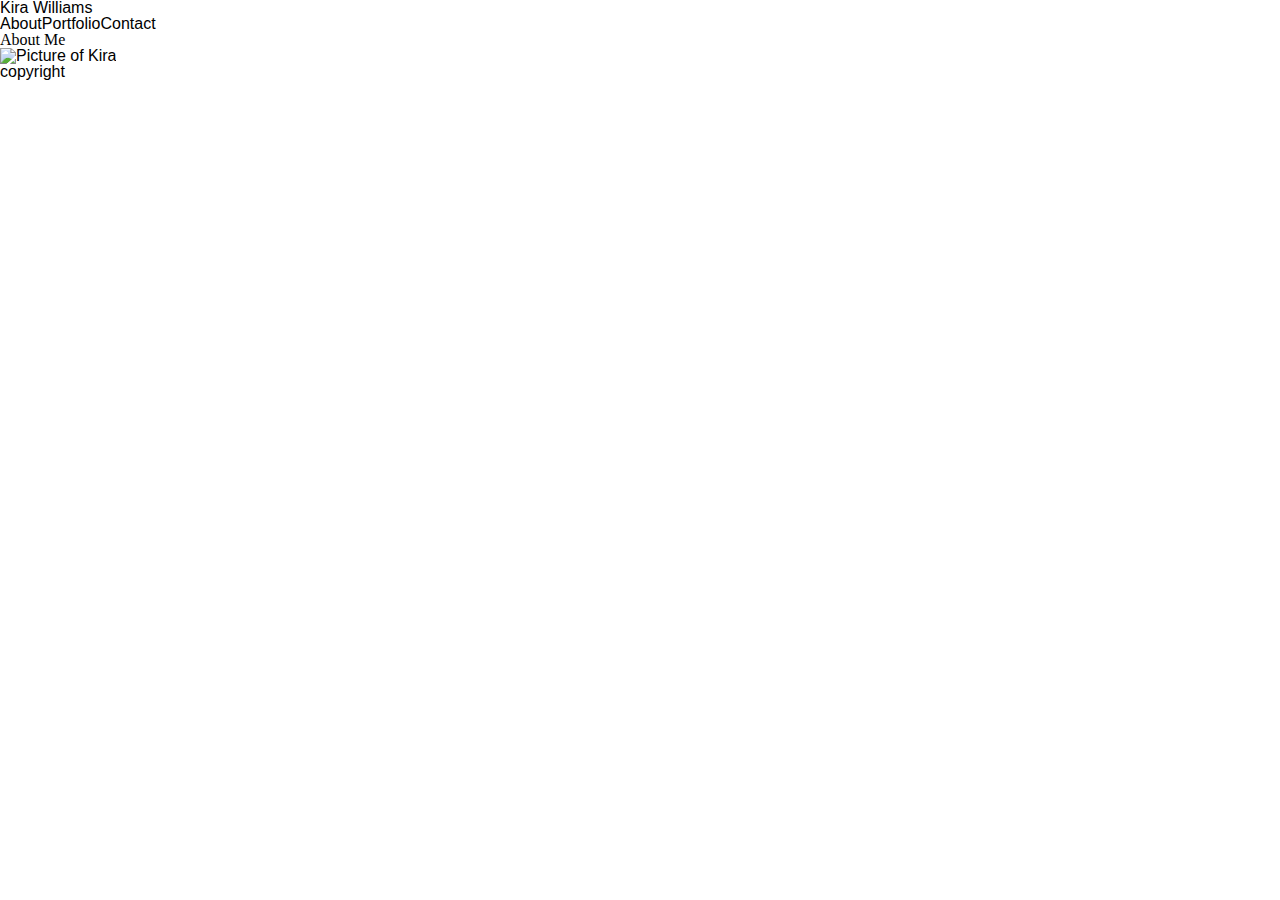
==== index.html @ bc0a3616 "added reset.css" ====
<!DOCTYPE html>
<html text="en-us">
    <head>
        <meta charset="utf-8">
        <title>About Me</title>
        <link rel="stylesheet" href="assets/css/reset.css">
        <link rel="stylesheet" href="assets/css/style.css">
    </head>
    <body>
        <header>
            <div id="logo">Kira Williams</div>
            <nav>
                <table>
                    <tr>
                        <td>About</td>
                        <td>Portfolio</td>
                        <td>Contact</td>
                    </tr>
                </table>
            </nav>
        </header>
        <div class="wrapper">
            <section title="About Me">
                <h1>About Me</h1>
                <img src="" alt="Picture of Kira">

            </section>
        </div>
        <footer>
            copyright
        </footer>
    </body>
</html>
---- assets/css/style.css ----
*{
    box-sizing: border-box;
}
body{
    font-family: 'Arial', 'Helvetica Neue', Helvetica, sans-serif;
}
h1{
    font-family: 'Georgia', Times, Times New Roman, serif;
}
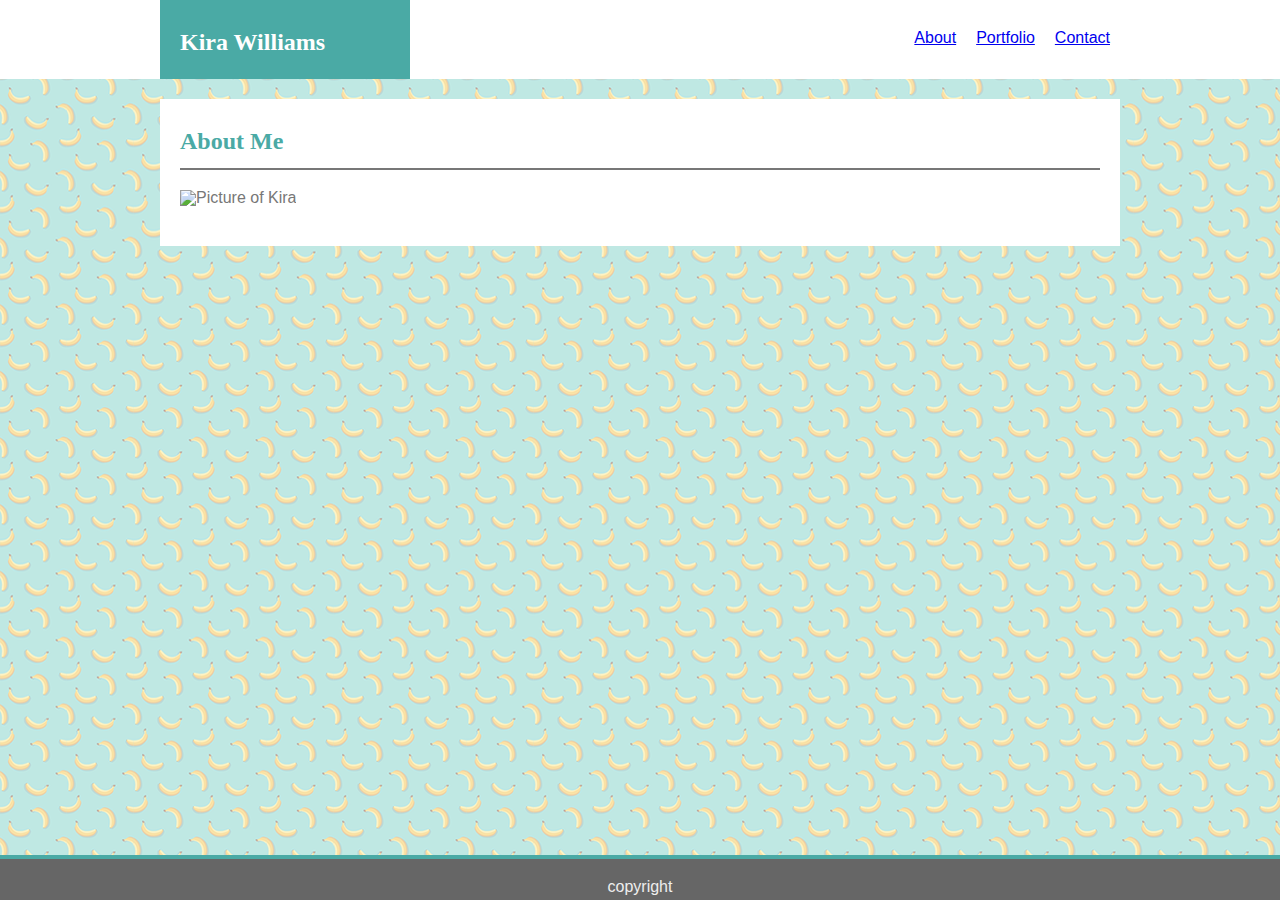
==== commit 634cb33a: "added background image, fixed header" ====
--- a/index.html
+++ b/index.html
@@ -6,22 +6,26 @@
         <link rel="stylesheet" href="assets/css/reset.css">
         <link rel="stylesheet" href="assets/css/style.css">
     </head>
-    <body>
+    <body> 
+        
         <header>
-            <div id="logo">Kira Williams</div>
-            <nav>
-                <table>
-                    <tr>
-                        <td>About</td>
-                        <td>Portfolio</td>
-                        <td>Contact</td>
-                    </tr>
-                </table>
-            </nav>
+           <div class="wrapper">
+                <nav>
+                        <table>
+                            <tr>
+                                <td><a href="#">About</a></td>
+                                <td><a href="portfolio.html">Portfolio</a></td>
+                                <td><a href="contact.html">Contact</a></td>
+                            </tr>
+                        </table>
+                    </nav>
+                    <div id="logo"><h1>Kira Williams</h1></div>
+           </div>
         </header>
-        <div class="wrapper">
-            <section title="About Me">
+        <div class="content">
                 <h1>About Me</h1>
+            <section title="About Me" id="about-me">
+              
                 <img src="" alt="Picture of Kira">
 
             </section>
--- a/assets/css/style.css
+++ b/assets/css/style.css
@@ -2,8 +2,70 @@
     box-sizing: border-box;
 }
 body{
+    background-image:url("../images/bananas.png");
+    background-repeat:  repeat; 
+    color: #777777;
     font-family: 'Arial', 'Helvetica Neue', Helvetica, sans-serif;
 }
 h1{
     font-family: 'Georgia', Times, Times New Roman, serif;
+    font-weight: bold;
+    font-size: 1.5em;
+    color: #4aaaa5;
+    padding: 10px 0 5px;
 }
+footer{
+    background: #666666;
+    border-top: 4px solid #4aaaa5;
+    color: #eee;
+    position: absolute;
+    bottom: 0;
+    width: 100%;
+    text-align: center;
+    padding-top: 20px;
+    padding-bottom: 5px;
+}
+header{
+    background: #fff;
+    border: #4aaaa5;
+    position: relative;
+    display: block;
+    width: 100%;
+}
+td{
+    padding: 10px;
+}
+#logo{
+    color: #fff;
+    font-weight: bold;
+    background-color: #4aaaa5;
+    padding: 20px;
+    width: 250px;
+}
+#logo h1{
+    color: #fff;
+}
+nav{
+    float: right;
+    margin-top: 20px;
+}
+.wrapper{
+    width: 960px;
+    margin: 0 auto;
+    position: relative;
+}
+.content{
+    padding: 20px;
+    width: 960px;
+    margin: 20px auto 0;
+    background: #fff;
+}
+#about-me{
+    margin-top: 10px;
+    border-top: 2px solid #777777;
+    padding-top: 20px;
+}
+img{
+    margin-right: 20px;
+    margin-bottom: 20px;
+}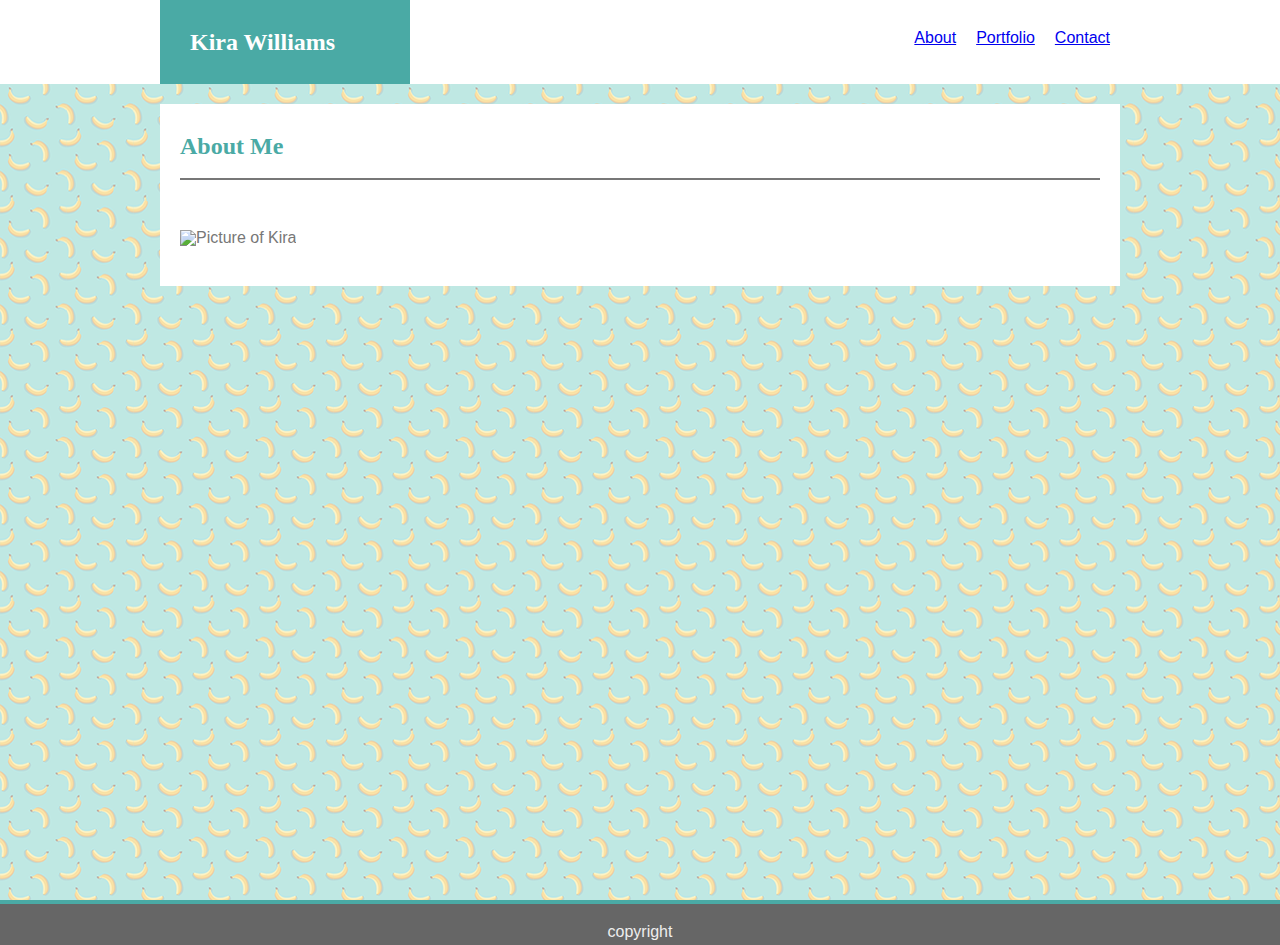
==== commit d002656c: "working on footer" ====
--- a/index.html
+++ b/index.html
@@ -8,30 +8,34 @@
     </head>
     <body> 
         
-        <header>
-           <div class="wrapper">
-                <nav>
-                        <table>
-                            <tr>
-                                <td><a href="#">About</a></td>
-                                <td><a href="portfolio.html">Portfolio</a></td>
-                                <td><a href="contact.html">Contact</a></td>
-                            </tr>
-                        </table>
-                    </nav>
-                    <div id="logo"><h1>Kira Williams</h1></div>
-           </div>
-        </header>
-        <div class="content">
-                <h1>About Me</h1>
-            <section title="About Me" id="about-me">
-              
-                <img src="" alt="Picture of Kira">
-
-            </section>
-        </div>
-        <footer>
-            copyright
-        </footer>
+        <div class="container">
+                <header>
+                        <div class="wrapper">
+                             <nav>
+                                     <table>
+                                         <tr>
+                                             <td><a href="index.html">About</a></td>
+                                             <td><a href="portfolio.html">Portfolio</a></td>
+                                             <td><a href="contact.html">Contact</a></td>
+                                         </tr>
+                                     </table>
+                                 </nav>
+                                 <div id="logo"><h1>Kira Williams</h1></div>
+                        </div>
+                     </header>
+                     <div class="content">
+                             <h1>About Me</h1>
+                         <section title="About Me" id="about-me">
+                           
+                             <img src="" alt="Picture of Kira">
+                             
+             
+                         </section>
+                        </div>
+                     </div>
+                     <footer>
+                         copyright
+                     </footer>
+        
     </body>
 </html>--- a/assets/css/style.css
+++ b/assets/css/style.css
@@ -1,29 +1,36 @@
 *{
     box-sizing: border-box;
+}
+html, body{
+    height: 100%;
 }
 body{
     background-image:url("../images/bananas.png");
     background-repeat:  repeat; 
     color: #777777;
     font-family: 'Arial', 'Helvetica Neue', Helvetica, sans-serif;
+    display: flex;
+    flex-direction: column;
 }
+
 h1{
     font-family: 'Georgia', Times, Times New Roman, serif;
     font-weight: bold;
     font-size: 1.5em;
     color: #4aaaa5;
-    padding: 10px 0 5px;
+    padding: 10px 0 20px;
+    border-bottom: 2px solid #777777;
+    margin-bottom: 30px;
 }
 footer{
     background: #666666;
     border-top: 4px solid #4aaaa5;
     color: #eee;
-    position: absolute;
-    bottom: 0;
     width: 100%;
     text-align: center;
     padding-top: 20px;
     padding-bottom: 5px;
+    flex-shrink: 0;
 }
 header{
     background: #fff;
@@ -31,6 +38,11 @@
     position: relative;
     display: block;
     width: 100%;
+}
+.container{
+    position: relative;
+    min-height: 100%;
+    height: 100%;
 }
 td{
     padding: 10px;
@@ -41,9 +53,13 @@
     background-color: #4aaaa5;
     padding: 20px;
     width: 250px;
+    
 }
 #logo h1{
     color: #fff;
+    border: none;
+    padding: 10px;
+    margin: 0;
 }
 nav{
     float: right;
@@ -59,13 +75,27 @@
     width: 960px;
     margin: 20px auto 0;
     background: #fff;
+    flex: 1 0 auto;
 }
 #about-me{
     margin-top: 10px;
-    border-top: 2px solid #777777;
     padding-top: 20px;
 }
 img{
     margin-right: 20px;
     margin-bottom: 20px;
+}
+#portfolio{
+    width: 100%;
+}
+#portfolio tr{
+    width: 50%;
+}
+input{
+    width: 100%;
+    margin: 5px 0;
+}
+#message{
+    width: 100%;
+    height: 50px;
 }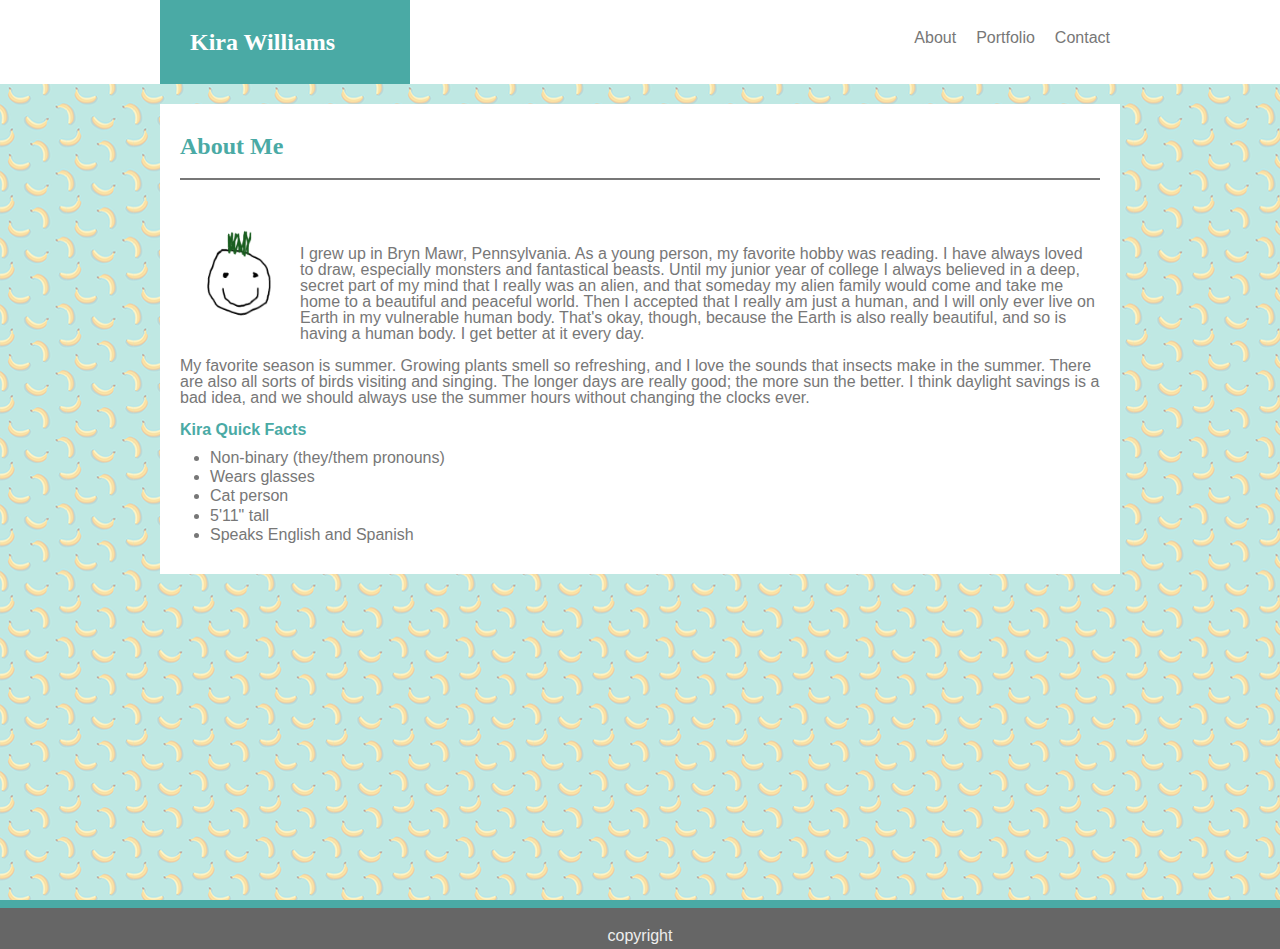
==== commit 3320a1f3: "added smile jpg, worked on portfolio formatting" ====
--- a/index.html
+++ b/index.html
@@ -1,41 +1,68 @@
 <!DOCTYPE html>
 <html text="en-us">
-    <head>
-        <meta charset="utf-8">
-        <title>About Me</title>
-        <link rel="stylesheet" href="assets/css/reset.css">
-        <link rel="stylesheet" href="assets/css/style.css">
-    </head>
-    <body> 
-        
-        <div class="container">
-                <header>
-                        <div class="wrapper">
-                             <nav>
-                                     <table>
-                                         <tr>
-                                             <td><a href="index.html">About</a></td>
-                                             <td><a href="portfolio.html">Portfolio</a></td>
-                                             <td><a href="contact.html">Contact</a></td>
-                                         </tr>
-                                     </table>
-                                 </nav>
-                                 <div id="logo"><h1>Kira Williams</h1></div>
-                        </div>
-                     </header>
-                     <div class="content">
-                             <h1>About Me</h1>
-                         <section title="About Me" id="about-me">
-                           
-                             <img src="" alt="Picture of Kira">
-                             
-             
-                         </section>
-                        </div>
-                     </div>
-                     <footer>
-                         copyright
-                     </footer>
-        
-    </body>
+
+<head>
+    <meta charset="utf-8">
+    <title>About Me</title>
+    <link rel="stylesheet" href="assets/css/reset.css">
+    <link rel="stylesheet" href="assets/css/style.css">
+</head>
+
+<body>
+
+    <div class="container">
+        <header>
+            <div class="wrapper">
+                <nav>
+                    <table>
+                        <tr>
+                            <td><a href="index.html">About</a></td>
+                            <td><a href="portfolio.html">Portfolio</a></td>
+                            <td><a href="contact.html">Contact</a></td>
+                        </tr>
+                    </table>
+                </nav>
+                <div id="logo">
+                    <h1>Kira Williams</h1>
+                </div>
+            </div>
+        </header>
+        <div class="content">
+            <h1>About Me</h1>
+            <section title="About Me" id="about-me">
+
+                <img src="assets/images/smile.png" alt="Picture of Kira">
+
+                <p>
+                    I grew up in Bryn Mawr, Pennsylvania. As a young person, my favorite hobby was reading. I have
+                    always loved to draw, especially monsters and fantastical beasts. Until my junior year of college I
+                    always believed in a deep, secret part of my mind that I really was an alien, and that someday my
+                    alien family would come and take me home to a beautiful and peaceful world. Then I accepted that I
+                    really am just a human, and I will only ever live on Earth in my vulnerable human body. That's okay,
+                    though, because the Earth is also really beautiful, and so is having a human body. I get better at
+                    it every day.
+                </p>
+                <p>
+                    My favorite season is summer. Growing plants smell so refreshing, and I love the sounds that insects
+                    make in the summer. There are also all sorts of birds visiting and singing. The longer days are
+                    really good; the more sun the better. I think daylight savings is a bad idea, and we should always
+                    use the summer hours without changing the clocks ever.
+                </p>
+                <h2>Kira Quick Facts</h2>
+                <ul>
+                    <li>Non-binary (they/them pronouns)</li>
+                    <li>Wears glasses</li>
+                    <li>Cat person</li>
+                    <li>5'11" tall</li>
+                    <li>Speaks English and Spanish</li>
+                </ul>
+            </section>
+        </div>
+    </div>
+    <footer>
+        copyright
+    </footer>
+
+</body>
+
 </html>--- a/assets/css/style.css
+++ b/assets/css/style.css
@@ -12,7 +12,10 @@
     display: flex;
     flex-direction: column;
 }
-
+a:hover{
+    text-decoration: underline;
+    color: #4aaaa5;
+}
 h1{
     font-family: 'Georgia', Times, Times New Roman, serif;
     font-weight: bold;
@@ -22,15 +25,9 @@
     border-bottom: 2px solid #777777;
     margin-bottom: 30px;
 }
-footer{
-    background: #666666;
-    border-top: 4px solid #4aaaa5;
-    color: #eee;
-    width: 100%;
-    text-align: center;
-    padding-top: 20px;
-    padding-bottom: 5px;
-    flex-shrink: 0;
+h2{
+    font-weight: bold;
+    color: #4aaaa5;
 }
 header{
     background: #fff;
@@ -39,13 +36,97 @@
     display: block;
     width: 100%;
 }
+footer{
+    background: #666666;
+    border-top: 8px solid #4aaaa5;
+    color: #eee;
+    width: 100%;
+    text-align: center;
+    padding-top: 20px;
+    padding-bottom: 5px;
+    flex-shrink: 0;
+    clear: both;
+}
+input{
+    width: 100%;
+    margin: 5px 0;
+}
+textarea{
+    height: 250px;
+}
+ol,ul{
+    margin-left: 20px;
+    padding: 10px;
+}
+li{
+    line-height: 1.2em;
+}
+nav{
+    float: right;
+    margin-top: 20px;
+}
+nav a{
+    color: inherit;
+    text-decoration: none;
+}
+td{
+    padding: 10px;
+}
 .container{
     position: relative;
     min-height: 100%;
     height: 100%;
 }
-td{
+.content{
+    padding: 20px;
+    width: 960px;
+    margin: 20px auto 0;
+    background: #fff;
+    flex: 1 0 auto;
+}
+.label{
+    background: #4aaaa5;
+    color: #fff;
+    font-family: 'Georgia', Times, Times New Roman, serif;
     padding: 10px;
+    text-align: center;
+    bottom: 10px;
+    position: absolute;
+    width: 100%;
+
+}
+.portfolio{
+    position: relative;
+}
+.project{
+    position: relative;
+    width: 300px;
+    float: left;
+    margin: 20px 10px;
+}
+.project img{
+    width: 100%;
+}
+.project:hover img{
+    opacity: .5;
+}
+.project:hover .label{
+   bottom: 80%;
+}
+.wrapper{
+    width: 960px;
+    margin: 0 auto;
+    position: relative;
+}
+#about-me{
+    margin-top: 10px;
+    padding-top: 20px;
+}
+#about-me img{
+    height: 100px;
+    float: left;
+    margin-right: 20px;
+    margin-bottom: 20px;
 }
 #logo{
     color: #fff;
@@ -61,41 +142,14 @@
     padding: 10px;
     margin: 0;
 }
-nav{
-    float: right;
-    margin-top: 20px;
+#message{
+    width: 100%;
+    height: 50px;
 }
-.wrapper{
-    width: 960px;
-    margin: 0 auto;
-    position: relative;
-}
-.content{
-    padding: 20px;
-    width: 960px;
-    margin: 20px auto 0;
-    background: #fff;
-    flex: 1 0 auto;
-}
-#about-me{
-    margin-top: 10px;
-    padding-top: 20px;
-}
-img{
-    margin-right: 20px;
-    margin-bottom: 20px;
-}
+
 #portfolio{
     width: 100%;
 }
 #portfolio tr{
     width: 50%;
 }
-input{
-    width: 100%;
-    margin: 5px 0;
-}
-#message{
-    width: 100%;
-    height: 50px;
-}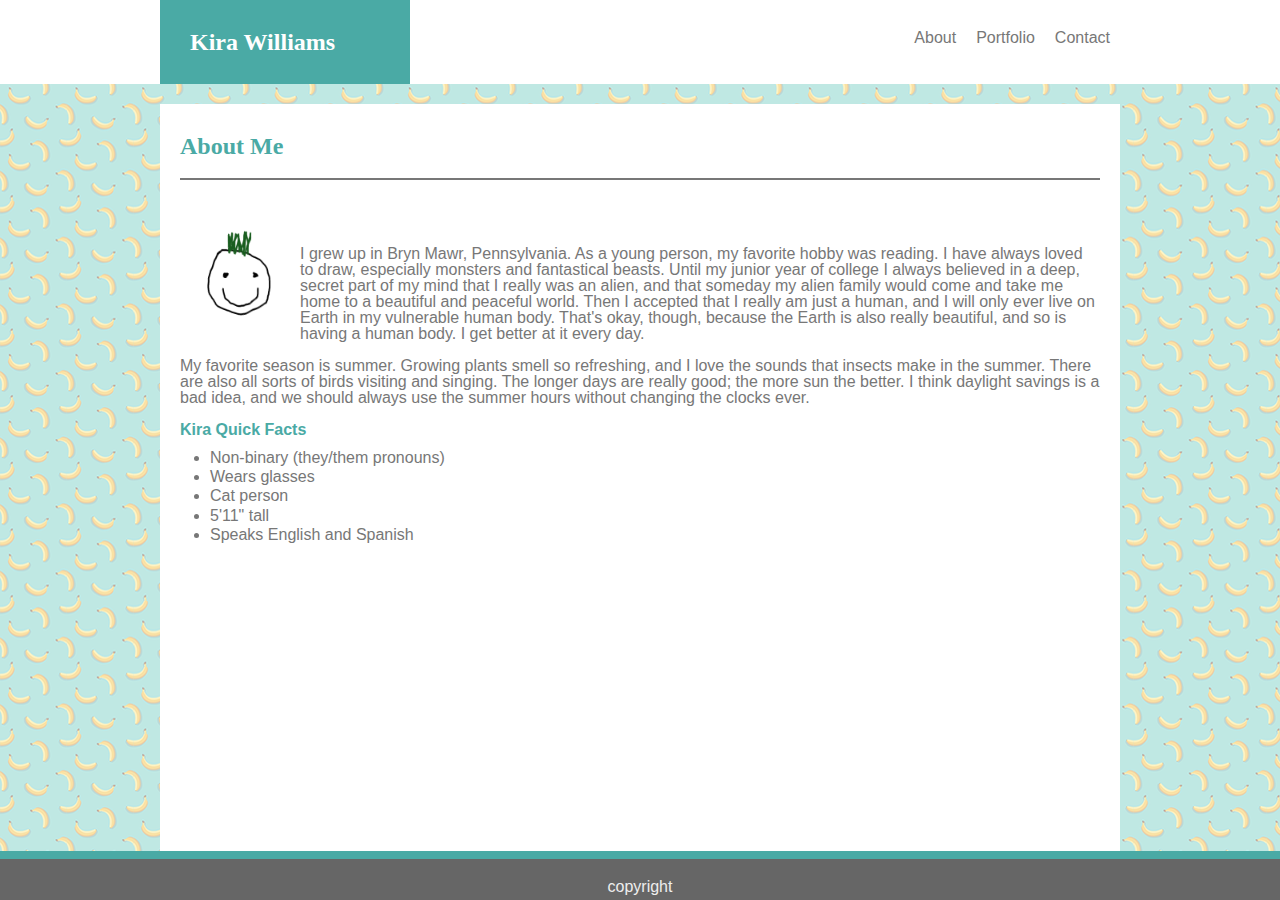
==== commit 8559af3c: "changed 'wrapper' class to 'header'" ====
--- a/index.html
+++ b/index.html
@@ -10,9 +10,9 @@
 
 <body>
 
-    <div class="container">
+    <!-- <div class="container"> -->
         <header>
-            <div class="wrapper">
+            <div class="header">
                 <nav>
                     <table>
                         <tr>
@@ -58,7 +58,7 @@
                 </ul>
             </section>
         </div>
-    </div>
+    <!-- </div> -->
     <footer>
         copyright
     </footer>
--- a/assets/css/style.css
+++ b/assets/css/style.css
@@ -1,3 +1,12 @@
+/* 
+
+To do: 
+1. textarea height
+2. sticky footer 
+
+*/
+
+
 *{
     box-sizing: border-box;
 }
@@ -50,9 +59,12 @@
 input{
     width: 100%;
     margin: 5px 0;
+    color: #777777;
 }
 textarea{
     height: 250px;
+    margin-top: 5px;
+    rows: 10;
 }
 ol,ul{
     margin-left: 20px;
@@ -73,9 +85,9 @@
     padding: 10px;
 }
 .container{
-    position: relative;
+    /* position: relative; */
     min-height: 100%;
-    height: 100%;
+    /* height: 100%; */
 }
 .content{
     padding: 20px;
@@ -113,7 +125,7 @@
 .project:hover .label{
    bottom: 80%;
 }
-.wrapper{
+.header{
     width: 960px;
     margin: 0 auto;
     position: relative;
@@ -153,3 +165,13 @@
 #portfolio tr{
     width: 50%;
 }
+#submit{
+    background-color: #4aaaa5;
+    border: none;
+    color: #fff;
+    padding: 5px;
+    width: 75px;
+}
+#submit:hover{
+    background-color: #26807b;
+}
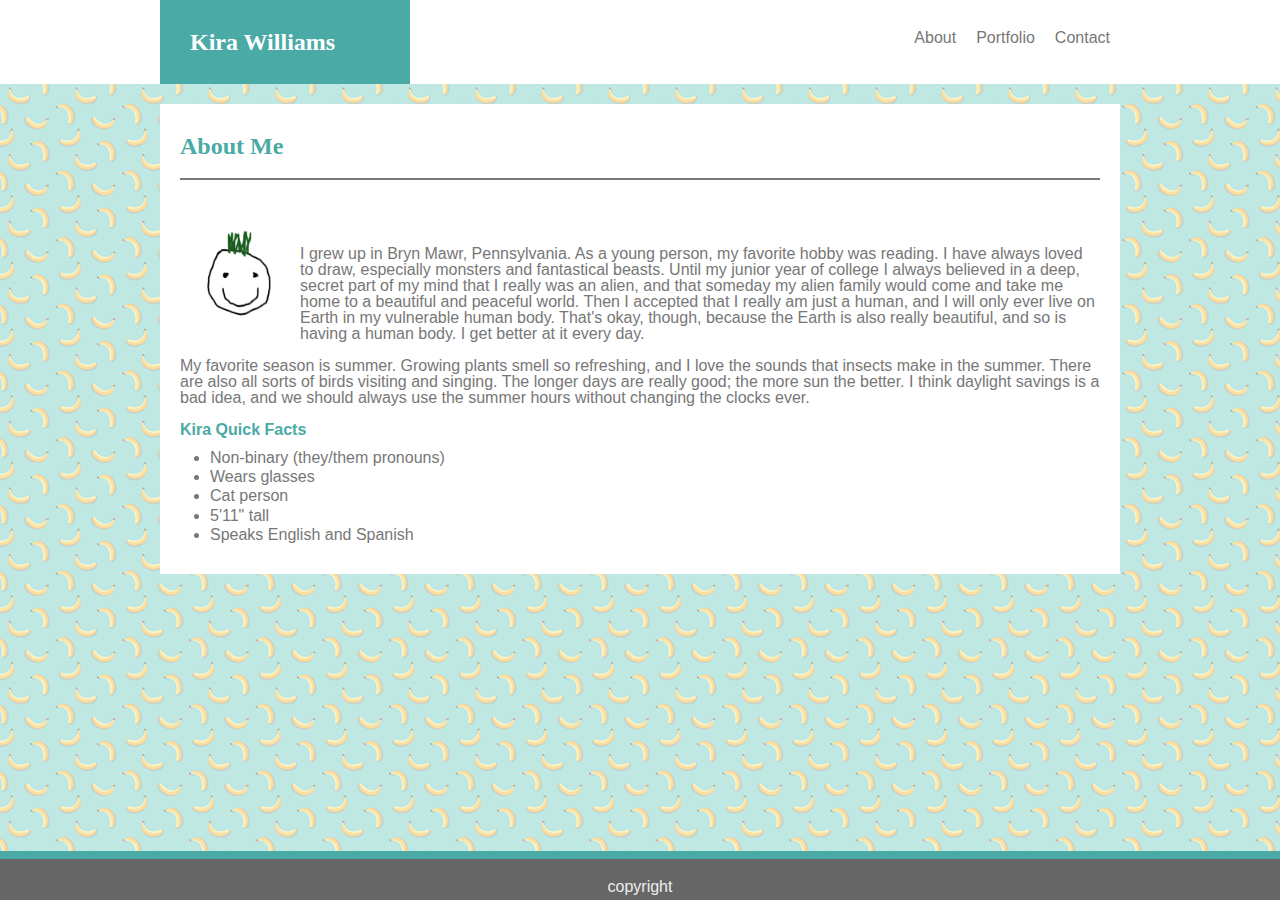
==== commit 0d363b66: "got footer working" ====
--- a/index.html
+++ b/index.html
@@ -10,7 +10,7 @@
 
 <body>
 
-    <!-- <div class="container"> -->
+    <div class="container">
         <header>
             <div class="header">
                 <nav>
@@ -58,7 +58,7 @@
                 </ul>
             </section>
         </div>
-    <!-- </div> -->
+    </div>
     <footer>
         copyright
     </footer>
--- a/assets/css/style.css
+++ b/assets/css/style.css
@@ -86,8 +86,8 @@
 }
 .container{
     /* position: relative; */
-    min-height: 100%;
-    /* height: 100%; */
+    /* min-height: 100%; */
+    height: 100%;
 }
 .content{
     padding: 20px;
@@ -156,7 +156,7 @@
 }
 #message{
     width: 100%;
-    height: 50px;
+    height: 150px;
 }
 
 #portfolio{
